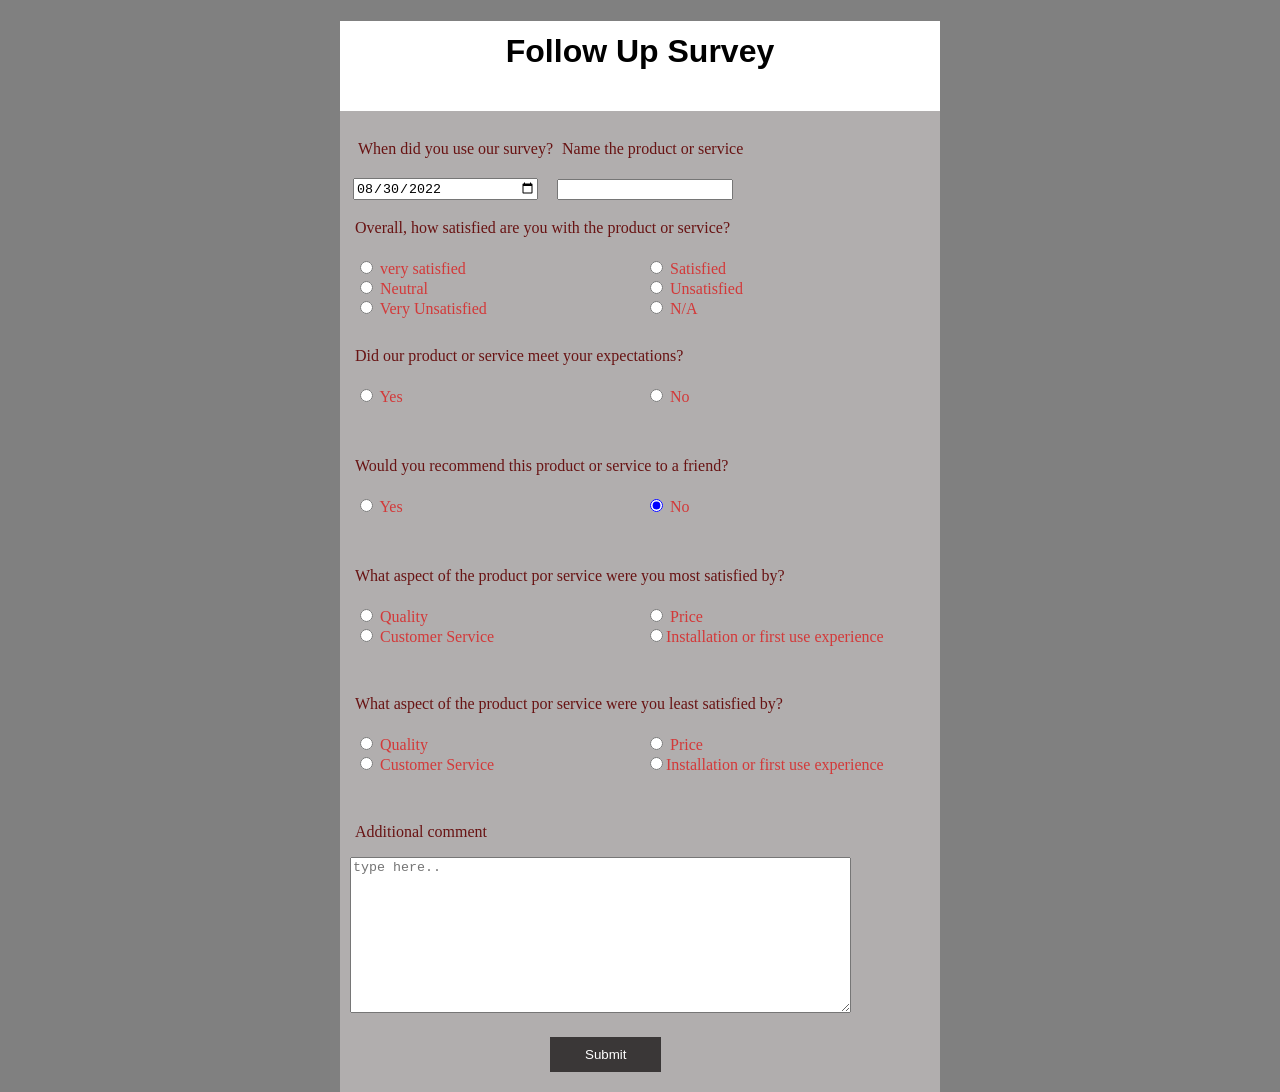
==== index.html @ eed117f6 "2nd page-commit" ====
<!DOCTYPE html>
<html>
  <title>Survey form using flex</title>
  <link rel="stylesheet" href="style.css" />
  <body>
    <header class="header">
      <h1 class="h1style">Follow Up Survey</h1>
    </header>
    <!--first a container for all divisions then each question has it's own division-->
    
    <div class="main-container">
        <div>
            <table>
                <tr>
                    <td><p>When did you use our survey?</p></td>
                    <td><p>Name the product or service</p></td>
                </tr>
                <tr>
                    <td><input class="tx" type="date" id="date" name="date" value="2022-08-30" /></td>
                    <td><input class="tx" type="text" id="name" name="name" /></td>
                </tr>
                
            </table>
        </div>
      <!--<p>
        When did you use our survey? &nbsp;
        &nbsp;&nbsp;&nbsp;&nbsp;&nbsp;&nbsp;&nbsp;&nbsp;&nbsp;&nbsp;&nbsp;&nbsp;&nbsp;&nbsp;&nbsp;&nbsp;&nbsp;&nbsp;&nbsp;&nbsp;&nbsp;&nbsp;
         Name the product or service
      </p>
      <div class="flex">
        <div class="item">
          <input class="tx" type="date" id="date" name="date"  /><br/>
          <label class="datelabel" for="verysatisfied">Date</label><br />
        </div>
       
        <div class="item">
           
          <input class="tx" type="text" id="name" name="name" />
        </div>
      </div>-->

      <p>Overall, how satisfied are you with the product or service?</p>
      <div class="flex">
        <div class="item">
          <input
            class="radioitem"
            type="radio"
            id="verysatisfied"
            name="opinion"
            value="very satisfied"
          />
          <label for="verysatisfied">very satisfied</label><br />
          <input
            class="radioitem"
            type="radio"
            id="neutral"
            name="opinion"
            value="Neutral"
          />
          <label for="neutral">Neutral</label><br />
          <input
            class="radioitem"
            type="radio"
            id="notverysatisfied"
            name="opinion"
            value="very unsatisfied"
          />
          <label for="notverysatisfied">Very Unsatisfied</label>
        </div>

        <div class="item">
          <input
            class="radioitem"
            type="radio"
            id="satisfied"
            name="opinion"
            value="Satisfied"
          />
          <label for="satisfied">Satisfied</label><br />
          <input
            class="radioitem"
            type="radio"
            id="unsatisfied"
            name="opinion"
            value="unsatisfied"
          />
          <label for="unsatisfied">Unsatisfied</label><br />
          <input
            class="radioitem"
            type="radio"
            id="none"
            name="opinion"
            value="none"
          />
          <label for="none">N/A</label>
        </div>
      </div>
      <br />

      <p>Did our product or service meet your expectations?</p>
      <div class="flex">
        <div class="item">
          <input
            class="radioitem"
            type="radio"
            id="ans"
            name="ans"
            value="Yes"
          />
          <label for="ans">Yes</label>
        </div>
        <div class="item">
          <input
            class="radioitem"
            type="radio"
            id="ans-"
            name="ans"
            value="no"
            checked="true"
          />
          <label for="ans-">No</label>
        </div>
      </div>

      <p>Would you recommend this product or service to a friend?</p>
      <div class="flex">
        <div class="item">
          <input
            class="radioitem"
            type="radio"
            id="ans"
            name="ans"
            value="Yes"
            
          />
          <label for="ans">Yes</label><br />
        </div>
        <div class="item">
          <input
            class="radioitem"
            type="radio"
            id="ans-"
            name="ans"
            value="no"
            checked="true"
          />
          <label for="ans-">No</label><br />
        </div>
      </div>

      <p>What aspect of the product por service were you most satisfied by?</p>
      <div class="flex">
        <div class="item">
          <input
            class="radioitem"
            type="radio"
            id="quality"
            name="mostfav"
            value="quality"
          />
          <label for="quality">Quality</label><br />
          <input
            class="radioitem"
            type="radio"
            id="CustomerService"
            name="mostfav"
            value="CustomerService"
          />
          <label for="CustomerService">Customer Service</label><br />
        </div>
        <div class="item">
          <input
            class="radioitem"
            type="radio"
            id="price"
            name="mostfav"
            value="price"
          />
          <label for="price">Price</label><br />
          <input
            class="radioitem"
            type="radio"
            id="insOrUse"
            name="mostfav"
            value="insOrUse"
          /><label for="insOrUse">Installation or first use experience</label
          ><br /><br />
        </div>
      </div>
      <br />

      <p >
        What aspect of the product por service were you least satisfied by?
      </p>
      <div class="flex">
        <div class="item">
          <input
            class="radioitem"
            type="radio"
            id="quality"
            name="mostfav"
            value="quality"
          />
          <label for="quality">Quality</label><br />
          <input
            class="radioitem"
            type="radio"
            id="CustomerService"
            name="mostfav"
            value="CustomerService"
          />
          <label for="CustomerService">Customer Service</label><br />
        </div>
        <div class="item">
          <input
            class="radioitem"
            type="radio"
            id="price"
            name="mostfav"
            value="price"
          />
          <label for="price">Price</label><br />
          <input
            class="radioitem"
            type="radio"
            id="insOrUse"
            name="mostfav"
            value="insOrUse"
          /><label for="insOrUse">Installation or first use experience</label
          ><br /><br />
        </div>
      </div>
    
    <br />
    <!--Here is the comment block followed by the submit button-->
    <p>Additional comment</p>
    <textarea
      id="comment"
      name="comment"
      rows="10"
      cols="60"
      placeholder="type here.."
    ></textarea>
    <div class="button">
      
        <input class="btn" type="submit" name="submit" id="submit" />
      
    </div></div>
    <!--the end-->
  </body>
</html>
---- style.css ----
.header{
    font-family: 'Franklin Gothic Medium', 'Arial Narrow', Arial, sans-serif;
    text-align: center;
    color: black;
    background-color: white;
    width: 100%;
    margin: 0 ;
    height: 10vh;
}
h1{
    padding-top: 2%;
}

body{
   margin: auto;
    background-color: grey;
   width: 600px;
}

.main-container{
    padding: 10px;
    background-color:   rgb(177, 174, 174);
}
.flex{
    display: flex;
    /*background: green;*/
    /*padding-left: 10px;*/
}
.tx{
    width: 90%;
    height: 50%;
    
}

.item{
    width: 50%;
    height: 50px;
    margin: 5px;
    accent-color: blue;
    /*background: white;*/
    color: rgb(211, 57, 57);
    
}
p{
    padding-left: 5px;
    color:rgb(104, 19, 19) ;
}
.button{
    margin-left: 200px;
    margin-top: 20px;
    margin-bottom: 10px;
}
.btn{
    background: rgb(58, 55, 55);
    padding-left: 35px;
    padding-right:35px;
    padding-top: 10px;
    padding-bottom: 10px;
    border: none;
    color: white;
    

}
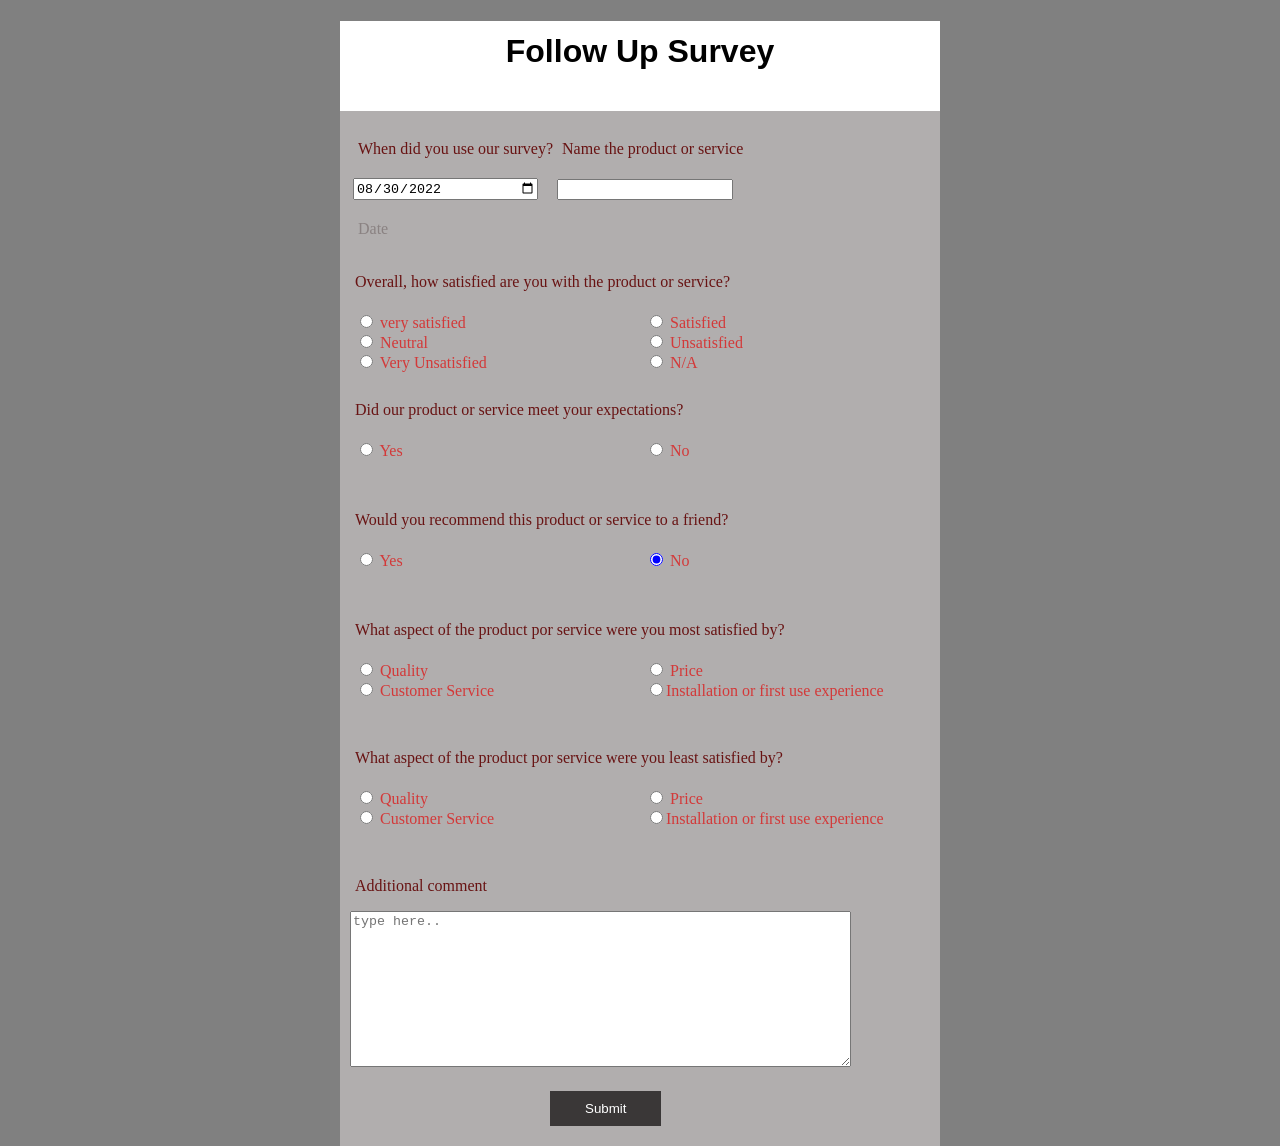
==== commit aec1d64e: "adding the date label" ====
--- a/index.html
+++ b/index.html
@@ -1,7 +1,7 @@
 <!DOCTYPE html>
 <html>
   <title>Survey form using flex</title>
-  <link rel="stylesheet" href="style.css" />
+  <link rel="stylesheet" href="css/styles.css.css" />
   <body>
     <header class="header">
       <h1 class="h1style">Follow Up Survey</h1>
@@ -19,7 +19,9 @@
                     <td><input class="tx" type="date" id="date" name="date" value="2022-08-30" /></td>
                     <td><input class="tx" type="text" id="name" name="name" /></td>
                 </tr>
-                
+                <tr>
+                  <td><p class="datelabel">Date</p></td>
+              </tr>
             </table>
         </div>
       <!--<p>
--- a/css/styles.css.css
+++ b/css/styles.css.css
@@ -0,0 +1,67 @@
+.header{
+    font-family: 'Franklin Gothic Medium', 'Arial Narrow', Arial, sans-serif;
+    text-align: center;
+    color: black;
+    background-color: white;
+    width: 100%;
+    margin: 0 ;
+    height: 10vh;
+}
+h1{
+    padding-top: 2%;
+}
+
+body{
+   margin: auto;
+    background-color: grey;
+   width: 600px;
+}
+
+.main-container{
+    padding: 10px;
+    background-color:   rgb(177, 174, 174);
+}
+.datelabel{
+    color: rgb(138, 130, 130);
+   
+}
+.flex{
+    display: flex;
+    /*background: green;*/
+    /*padding-left: 10px;*/
+}
+.tx{
+    width: 90%;
+    height: 50%;
+    
+}
+
+.item{
+    width: 50%;
+    height: 50px;
+    margin: 5px;
+    accent-color: blue;
+    /*background: white;*/
+    color: rgb(211, 57, 57);
+    
+}
+p{
+    padding-left: 5px;
+    color:rgb(104, 19, 19) ;
+}
+.button{
+    margin-left: 200px;
+    margin-top: 20px;
+    margin-bottom: 10px;
+}
+.btn{
+    background: rgb(58, 55, 55);
+    padding-left: 35px;
+    padding-right:35px;
+    padding-top: 10px;
+    padding-bottom: 10px;
+    border: none;
+    color: white;
+    
+
+}
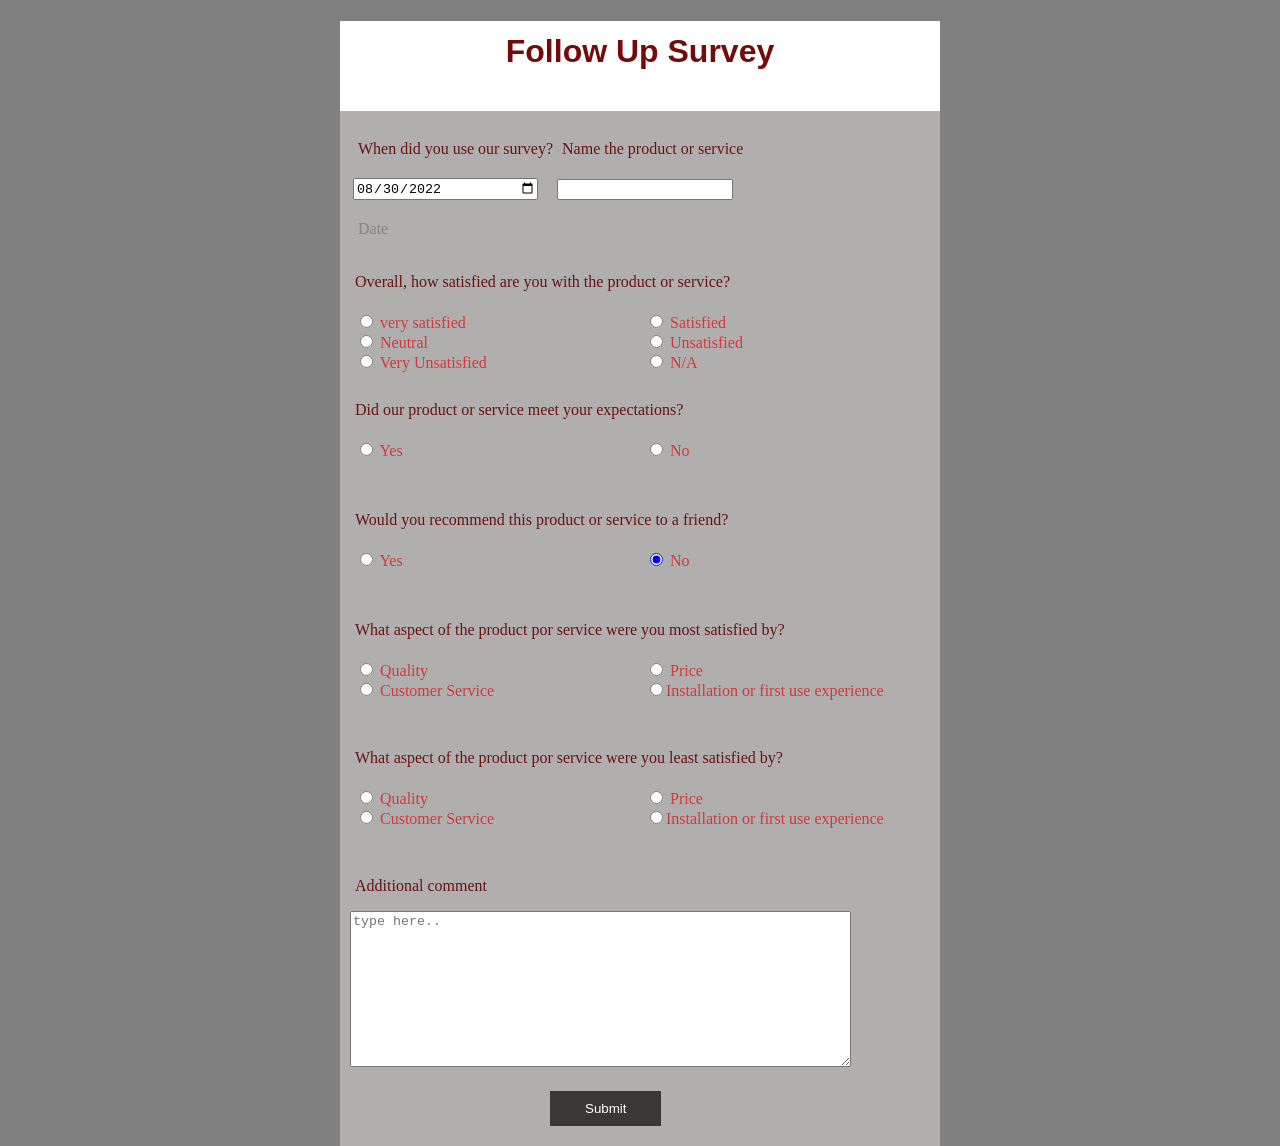
==== commit 04342375: "fixed h1 color in heading" ====
--- a/index.html
+++ b/index.html
@@ -24,22 +24,7 @@
               </tr>
             </table>
         </div>
-      <!--<p>
-        When did you use our survey? &nbsp;
-        &nbsp;&nbsp;&nbsp;&nbsp;&nbsp;&nbsp;&nbsp;&nbsp;&nbsp;&nbsp;&nbsp;&nbsp;&nbsp;&nbsp;&nbsp;&nbsp;&nbsp;&nbsp;&nbsp;&nbsp;&nbsp;&nbsp;
-         Name the product or service
-      </p>
-      <div class="flex">
-        <div class="item">
-          <input class="tx" type="date" id="date" name="date"  /><br/>
-          <label class="datelabel" for="verysatisfied">Date</label><br />
-        </div>
-       
-        <div class="item">
-           
-          <input class="tx" type="text" id="name" name="name" />
-        </div>
-      </div>-->
+      
 
       <p>Overall, how satisfied are you with the product or service?</p>
       <div class="flex">
--- a/css/styles.css.css
+++ b/css/styles.css.css
@@ -1,7 +1,7 @@
 .header{
     font-family: 'Franklin Gothic Medium', 'Arial Narrow', Arial, sans-serif;
     text-align: center;
-    color: black;
+    color: rgb(117, 10, 10);
     background-color: white;
     width: 100%;
     margin: 0 ;
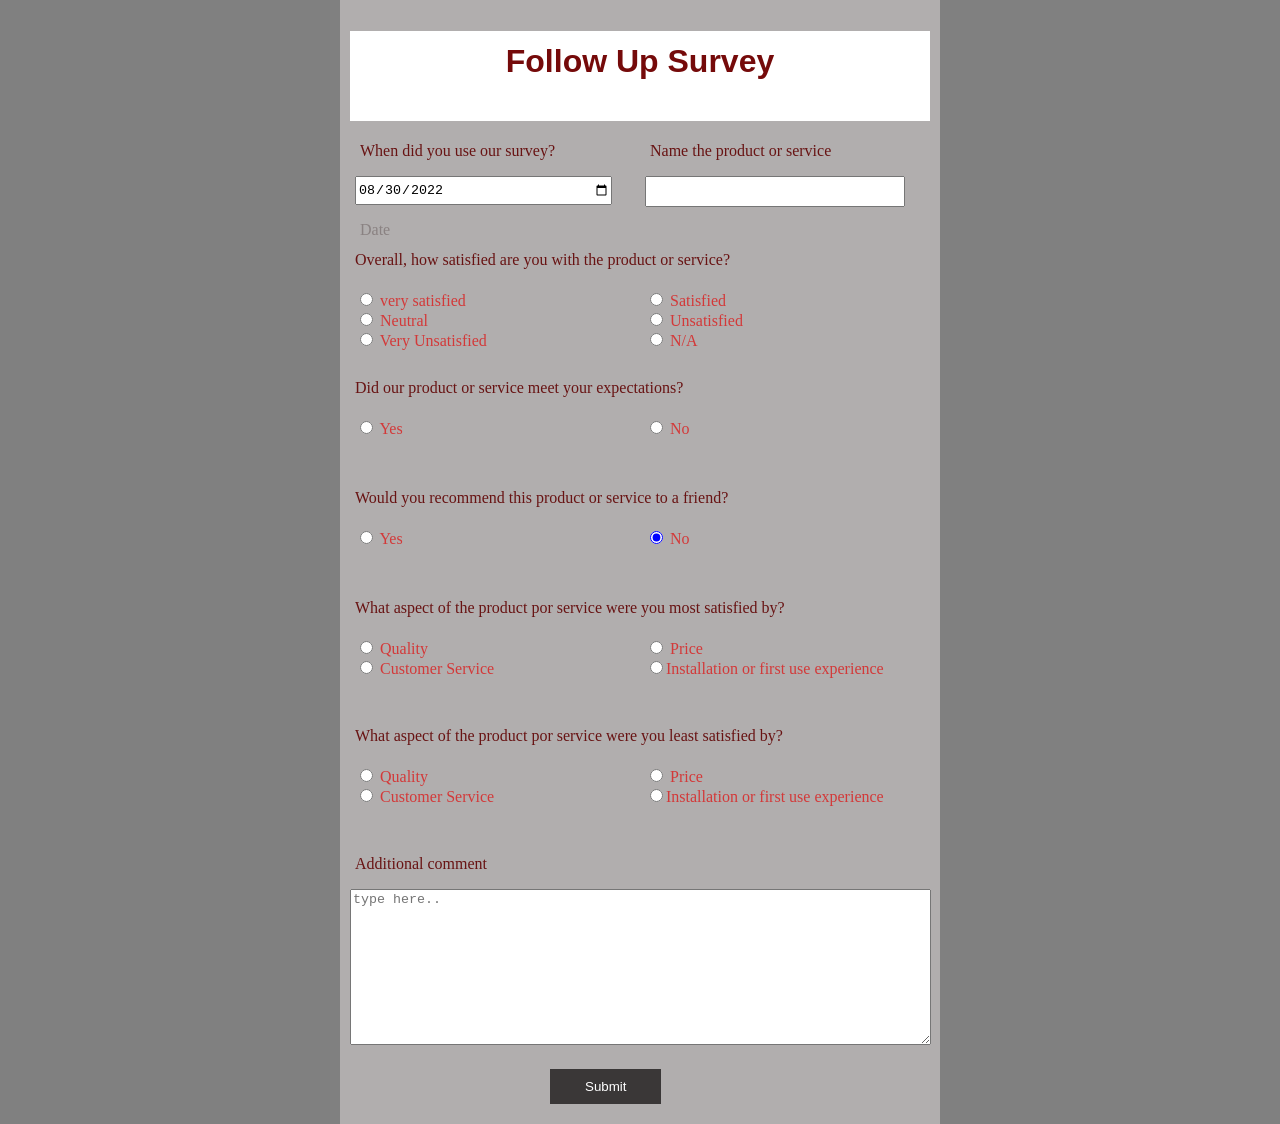
==== commit e0052326: "fixed first div" ====
--- a/index.html
+++ b/index.html
@@ -3,13 +3,14 @@
   <title>Survey form using flex</title>
   <link rel="stylesheet" href="css/styles.css.css" />
   <body>
+    <div class="main-container">
     <header class="header">
       <h1 class="h1style">Follow Up Survey</h1>
     </header>
     <!--first a container for all divisions then each question has it's own division-->
     
-    <div class="main-container">
-        <div>
+    
+       <!-- <div>
             <table>
                 <tr>
                     <td><p>When did you use our survey?</p></td>
@@ -23,8 +24,19 @@
                   <td><p class="datelabel">Date</p></td>
               </tr>
             </table>
-        </div>
-      
+        </div>-->
+        <div class="flex">
+          <div class="item">
+            <p>When did you use our survey?</p>
+            <input class="tx" type="date" id="date" name="date" value="2022-08-30" />
+            <p class="datelabel">Date</p>
+          </div>
+          <div class="item">
+            <p>Name the product or service</p>
+            <input class="tx" type="text" id="name" name="name" />
+          </div>
+        </div><br/>
+      <br/><br/>
 
       <p>Overall, how satisfied are you with the product or service?</p>
       <div class="flex">
@@ -225,7 +237,7 @@
       id="comment"
       name="comment"
       rows="10"
-      cols="60"
+      cols="70"
       placeholder="type here.."
     ></textarea>
     <div class="button">
